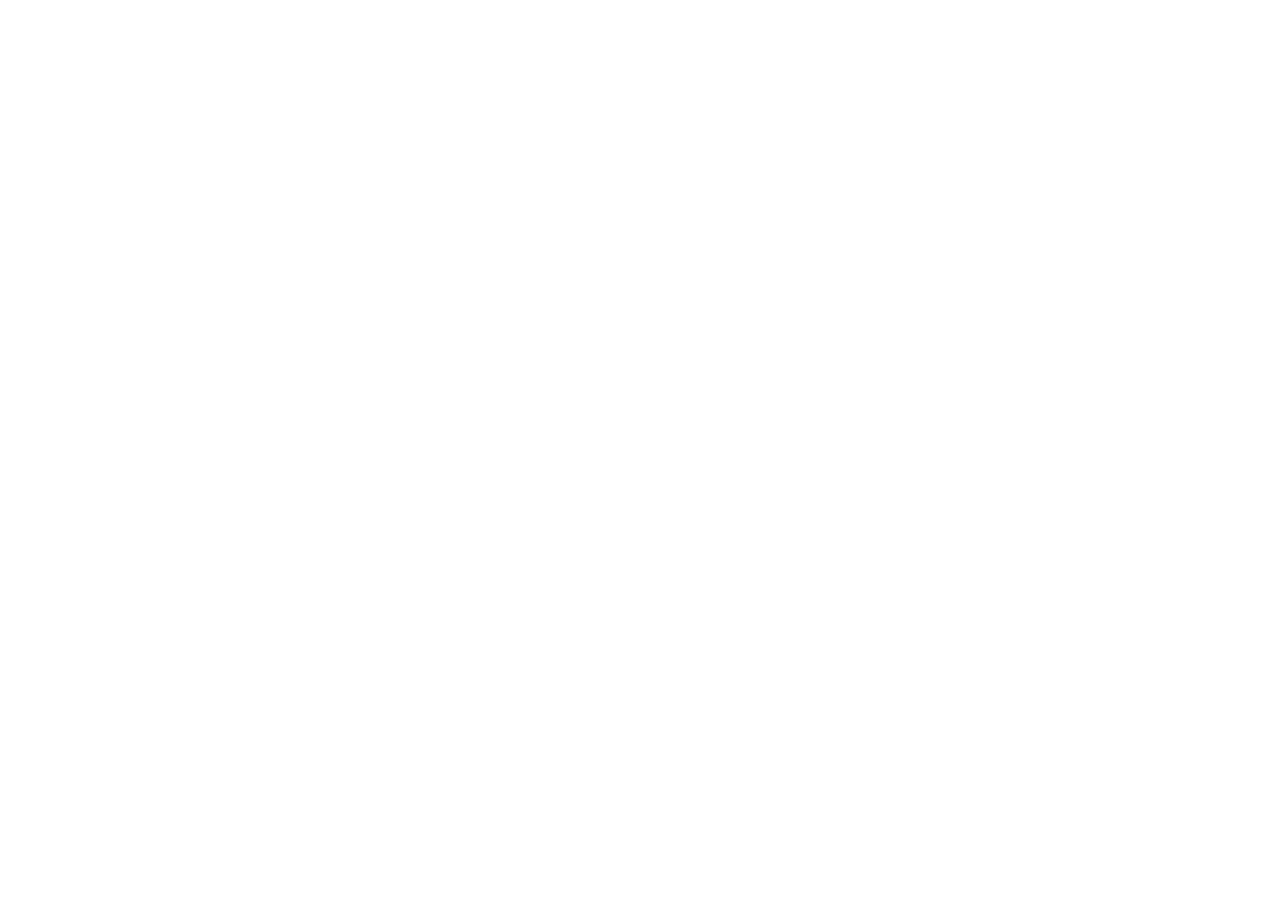
==== index.html @ 2e186549 "create github pages" ====
<!DOCTYPE html>
<html >
<head>
  <!-- Site made with Mobirise Website Builder v4.8.4, https://mobirise.com -->
  <meta charset="UTF-8">
  <meta http-equiv="X-UA-Compatible" content="IE=edge">
  <meta name="generator" content="Mobirise v4.8.4, mobirise.com">
  <meta name="viewport" content="width=device-width, initial-scale=1, minimum-scale=1">
  <link rel="shortcut icon" href="assets/images/logo4.png" type="image/x-icon">
  <meta name="description" content="">
  <title>Home</title>
  <link rel="stylesheet" href="assets/tether/tether.min.css">
  <link rel="stylesheet" href="assets/bootstrap/css/bootstrap.min.css">
  <link rel="stylesheet" href="assets/bootstrap/css/bootstrap-grid.min.css">
  <link rel="stylesheet" href="assets/bootstrap/css/bootstrap-reboot.min.css">
  <link rel="stylesheet" href="assets/theme/css/style.css">
  <link rel="stylesheet" href="assets/mobirise/css/mbr-additional.css" type="text/css">
  
  
  
</head>
<body>
  
  <script src="assets/web/assets/jquery/jquery.min.js"></script>
  <script src="assets/popper/popper.min.js"></script>
  <script src="assets/tether/tether.min.js"></script>
  <script src="assets/bootstrap/js/bootstrap.min.js"></script>
  <script src="assets/smoothscroll/smooth-scroll.js"></script>
  <script src="assets/theme/js/script.js"></script>
  
  
</body>
</html>
---- assets/theme/css/style.css ----
/*!
 * Mobirise v4 theme (https://mobirise.com/)
 * Copyright 2017 Mobirise
 */section{background-color:#eeeeee}section,.container,.container-fluid{position:relative;word-wrap:break-word}a.mbr-iconfont:hover{text-decoration:none}.article .lead p,.article .lead ul,.article .lead ol,.article .lead pre,.article .lead blockquote{margin-bottom:0}a{font-style:normal;font-weight:400;cursor:pointer}a,a:hover{text-decoration:none}figure{margin-bottom:0}body{color:#232323}h1,h2,h3,h4,h5,h6,.h1,.h2,.h3,.h4,.h5,.h6,.display-1,.display-2,.display-3,.display-4{line-height:1;word-break:break-word;word-wrap:break-word}b,strong{font-weight:bold}blockquote{padding:10px 0 10px 20px;position:relative;border-left:2px solid;border-color:#ff3366}input:-webkit-autofill,input:-webkit-autofill:hover,input:-webkit-autofill:focus,input:-webkit-autofill:active{transition-delay:9999s;transition-property:background-color, color}textarea[type="hidden"]{display:none}body{position:relative}section{background-position:50% 50%;background-repeat:no-repeat;background-size:cover}section .mbr-background-video,section .mbr-background-video-preview{position:absolute;bottom:0;left:0;right:0;top:0}.hidden{visibility:hidden}.mbr-z-index20{z-index:20}/*! Base colors */.mbr-white{color:#ffffff}.mbr-black{color:#000000}.mbr-bg-white{background-color:#ffffff}.mbr-bg-black{background-color:#000000}/*! Text-aligns */.align-left{text-align:left}.align-center{text-align:center}.align-right{text-align:right}@media (max-width: 767px){.align-left,.align-center,.align-right,.mbr-section-btn,.mbr-section-title{text-align:center}}/*! Font-weight  */.mbr-light{font-weight:300}.mbr-regular{font-weight:400}.mbr-semibold{font-weight:500}.mbr-bold{font-weight:700}/*! Media  */.media-size-item{-webkit-flex:1 1 auto;-moz-flex:1 1 auto;-ms-flex:1 1 auto;-o-flex:1 1 auto;flex:1 1 auto}.media-content{-webkit-flex-basis:100%;flex-basis:100%}.media-container-row{display:-ms-flexbox;display:-webkit-flex;display:flex;-webkit-flex-direction:row;-ms-flex-direction:row;flex-direction:row;-webkit-flex-wrap:wrap;-ms-flex-wrap:wrap;flex-wrap:wrap;-webkit-justify-content:center;-ms-flex-pack:center;justify-content:center;-webkit-align-content:center;-ms-flex-line-pack:center;align-content:center;-webkit-align-items:start;-ms-flex-align:start;align-items:start}.media-container-row .media-size-item{width:400px}.media-container-column{display:-ms-flexbox;display:-webkit-flex;display:flex;-webkit-flex-direction:column;-ms-flex-direction:column;flex-direction:column;-webkit-flex-wrap:wrap;-ms-flex-wrap:wrap;flex-wrap:wrap;-webkit-justify-content:center;-ms-flex-pack:center;justify-content:center;-webkit-align-content:center;-ms-flex-line-pack:center;align-content:center;-webkit-align-items:stretch;-ms-flex-align:stretch;align-items:stretch}.media-container-column>*{width:100%}@media (min-width: 992px){.media-container-row{-webkit-flex-wrap:nowrap;-ms-flex-wrap:nowrap;flex-wrap:nowrap}}figure{overflow:hidden}figure[mbr-media-size]{transition:width 0.1s}.mbr-figure img,.mbr-figure iframe{display:block;width:100%}.card{background-color:transparent;border:none}.card-img{text-align:center;flex-shrink:0;-webkit-flex-shrink:0}.media{max-width:100%;margin:0 auto}.mbr-figure{-ms-flex-item-align:center;-ms-grid-row-align:center;-webkit-align-self:center;align-self:center}.media-container>div{max-width:100%}.mbr-figure img,.card-img img{width:100%}@media (max-width: 991px){.media-size-item{width:auto !important}.media{width:auto}.mbr-figure{width:100% !important}}/*! Buttons */.mbr-section-btn{margin-left:-.25rem;margin-right:-.25rem;font-size:0}nav .mbr-section-btn{margin-left:0rem;margin-right:0rem}/*! Btn icon margin */.btn .mbr-iconfont,.btn.btn-sm .mbr-iconfont{cursor:pointer;margin-right:0.5rem}.btn.btn-md .mbr-iconfont,.btn.btn-md .mbr-iconfont{margin-right:0.8rem}.mbr-regular{font-weight:400}.mbr-semibold{font-weight:500}.mbr-bold{font-weight:700}[type="submit"]{-webkit-appearance:none}/*! Full-screen */.mbr-fullscreen .mbr-overlay{min-height:100vh}.mbr-fullscreen{display:flex;display:-webkit-flex;display:-moz-flex;display:-ms-flex;display:-o-flex;align-items:center;-webkit-align-items:center;min-height:100vh;padding-top:3rem;padding-bottom:3rem}/*! Map */.map{height:25rem;position:relative}.map iframe{width:100%;height:100%}.form-asterisk{font-family:initial;position:absolute;top:-2px;font-weight:normal}/*! Scroll to top arrow */.mbr-arrow-up{bottom:25px;right:90px;position:fixed;text-align:right;z-index:5000;color:#ffffff;font-size:32px;transform:rotate(180deg);-webkit-transform:rotate(180deg)}.mbr-arrow-up a{background:rgba(0,0,0,0.2);border-radius:3px;color:#fff;display:inline-block;height:60px;width:60px;outline-style:none !important;position:relative;text-decoration:none;transition:all .3s ease-in-out;cursor:pointer;text-align:center}.mbr-arrow-up a:hover{background-color:rgba(0,0,0,0.4)}.mbr-arrow-up a i{line-height:60px}.mbr-arrow-up-icon{display:block;color:#fff}.mbr-arrow-up-icon::before{content:"\203a";display:inline-block;font-family:serif;font-size:32px;line-height:1;font-style:normal;position:relative;top:6px;left:-4px;-webkit-transform:rotate(-90deg);transform:rotate(-90deg)}/*! Arrow Down */.mbr-arrow{position:absolute;bottom:45px;left:50%;width:60px;height:60px;cursor:pointer;background-color:rgba(80,80,80,0.5);border-radius:50%;-webkit-transform:translateX(-50%);transform:translateX(-50%)}.mbr-arrow>a{display:inline-block;text-decoration:none;outline-style:none;-webkit-animation:arrowdown 1.7s ease-in-out infinite;animation:arrowdown 1.7s ease-in-out infinite}.mbr-arrow>a>i{position:absolute;top:-2px;left:15px;font-size:2rem}@keyframes arrowdown{0%{transform:translateY(0px);-webkit-transform:translateY(0px)}50%{transform:translateY(-5px);-webkit-transform:translateY(-5px)}100%{transform:translateY(0px);-webkit-transform:translateY(0px)}}@-webkit-keyframes arrowdown{0%{transform:translateY(0px);-webkit-transform:translateY(0px)}50%{transform:translateY(-5px);-webkit-transform:translateY(-5px)}100%{transform:translateY(0px);-webkit-transform:translateY(0px)}}@media (max-width: 500px){.mbr-arrow-up{left:50%;right:auto;transform:translateX(-50%) rotate(180deg);-webkit-transform:translateX(-50%) rotate(180deg)}}@keyframes gradient-animation{from{background-position:0% 100%;animation-timing-function:ease-in-out}to{background-position:100% 0%;animation-timing-function:ease-in-out}}@-webkit-keyframes gradient-animation{from{background-position:0% 100%;animation-timing-function:ease-in-out}to{background-position:100% 0%;animation-timing-function:ease-in-out}}.bg-gradient{background-size:200% 200%;animation:gradient-animation 5s infinite alternate;-webkit-animation:gradient-animation 5s infinite alternate}.menu .navbar-brand{display:-webkit-flex}.menu .navbar-brand span{display:flex;display:-webkit-flex}.menu .navbar-brand .navbar-caption-wrap{display:-webkit-flex}.menu .navbar-brand .navbar-logo img{display:-webkit-flex}@media (min-width: 768px) and (max-width: 991px){.menu .navbar-toggleable-sm .navbar-nav{display:-webkit-box;display:-webkit-flex;display:-ms-flexbox}}@media (min-width: 992px){.menu .navbar-nav.nav-dropdown{display:-webkit-flex}.menu .navbar-toggleable-sm .navbar-collapse{display:-webkit-flex !important}}.navbar{display:-webkit-flex;-webkit-flex-wrap:wrap;-webkit-align-items:center;-webkit-justify-content:space-between}.navbar-collapse{-webkit-flex-basis:100%;-webkit-flex-grow:1;-webkit-align-items:center}.nav-dropdown .link{padding:.667em 1.667em !important;margin:0 !important}.nav{display:-webkit-flex;-webkit-flex-wrap:wrap}.row{display:-webkit-flex;-webkit-flex-wrap:wrap}.justify-content-center{-webkit-justify-content:center}.form-inline{display:-webkit-flex;-webkit-flex-flow:row wrap;-webkit-align-items:center}.card-wrapper{flex:1;-webkit-flex:1}.carousel-control{display:-webkit-flex;-webkit-align-items:center;-webkit-justify-content:center}.carousel-controls{display:-webkit-flex}.media{display:-webkit-flex}
/*# sourceMappingURL=style.css.map */
.engine {
	position: absolute;
	text-indent: -2400px;
	text-align: center;
	padding: 0;
	top: 0;
	left: -2400px;
}
---- assets/mobirise/css/mbr-additional.css ----
@import url(https://fonts.googleapis.com/css?family=Rubik:300,300i,400,400i,500,500i,700,700i,900,900i);





body {
  font-style: normal;
  line-height: 1.5;
}
.mbr-section-title {
  font-style: normal;
  line-height: 1.2;
}
.mbr-section-subtitle {
  line-height: 1.3;
}
.mbr-text {
  font-style: normal;
  line-height: 1.6;
}
.display-1 {
  font-family: 'Rubik', sans-serif;
  font-size: 4.25rem;
}
.display-1 > .mbr-iconfont {
  font-size: 6.8rem;
}
.display-2 {
  font-family: 'Rubik', sans-serif;
  font-size: 3rem;
}
.display-2 > .mbr-iconfont {
  font-size: 4.8rem;
}
.display-4 {
  font-family: 'Rubik', sans-serif;
  font-size: 1rem;
}
.display-4 > .mbr-iconfont {
  font-size: 1.6rem;
}
.display-5 {
  font-family: 'Rubik', sans-serif;
  font-size: 1.5rem;
}
.display-5 > .mbr-iconfont {
  font-size: 2.4rem;
}
.display-7 {
  font-family: 'Rubik', sans-serif;
  font-size: 1rem;
}
.display-7 > .mbr-iconfont {
  font-size: 1.6rem;
}
/* ---- Fluid typography for mobile devices ---- */
/* 1.4 - font scale ratio ( bootstrap == 1.42857 ) */
/* 100vw - current viewport width */
/* (48 - 20)  48 == 48rem == 768px, 20 == 20rem == 320px(minimal supported viewport) */
/* 0.65 - min scale variable, may vary */
@media (max-width: 768px) {
  .display-1 {
    font-size: 3.4rem;
    font-size: calc( 2.1374999999999997rem + (4.25 - 2.1374999999999997) * ((100vw - 20rem) / (48 - 20)));
    line-height: calc( 1.4 * (2.1374999999999997rem + (4.25 - 2.1374999999999997) * ((100vw - 20rem) / (48 - 20))));
  }
  .display-2 {
    font-size: 2.4rem;
    font-size: calc( 1.7rem + (3 - 1.7) * ((100vw - 20rem) / (48 - 20)));
    line-height: calc( 1.4 * (1.7rem + (3 - 1.7) * ((100vw - 20rem) / (48 - 20))));
  }
  .display-4 {
    font-size: 0.8rem;
    font-size: calc( 1rem + (1 - 1) * ((100vw - 20rem) / (48 - 20)));
    line-height: calc( 1.4 * (1rem + (1 - 1) * ((100vw - 20rem) / (48 - 20))));
  }
  .display-5 {
    font-size: 1.2rem;
    font-size: calc( 1.175rem + (1.5 - 1.175) * ((100vw - 20rem) / (48 - 20)));
    line-height: calc( 1.4 * (1.175rem + (1.5 - 1.175) * ((100vw - 20rem) / (48 - 20))));
  }
}
/* Buttons */
.btn {
  font-weight: 500;
  border-width: 2px;
  font-style: normal;
  letter-spacing: 1px;
  margin: .4rem .8rem;
  white-space: normal;
  -webkit-transition: all 0.3s ease-in-out;
  -moz-transition: all 0.3s ease-in-out;
  transition: all 0.3s ease-in-out;
  display: inline-flex;
  align-items: center;
  justify-content: center;
  word-break: break-word;
  -webkit-align-items: center;
  -webkit-justify-content: center;
  display: -webkit-inline-flex;
  padding: 1rem 3rem;
  border-radius: 3px;
}
.btn-sm {
  font-weight: 500;
  letter-spacing: 1px;
  -webkit-transition: all 0.3s ease-in-out;
  -moz-transition: all 0.3s ease-in-out;
  transition: all 0.3s ease-in-out;
  padding: 0.6rem 1.5rem;
  border-radius: 3px;
}
.btn-md {
  font-weight: 500;
  letter-spacing: 1px;
  margin: .4rem .8rem !important;
  -webkit-transition: all 0.3s ease-in-out;
  -moz-transition: all 0.3s ease-in-out;
  transition: all 0.3s ease-in-out;
  padding: 1rem 3rem;
  border-radius: 3px;
}
.btn-lg {
  font-weight: 500;
  letter-spacing: 1px;
  margin: .4rem .8rem !important;
  -webkit-transition: all 0.3s ease-in-out;
  -moz-transition: all 0.3s ease-in-out;
  transition: all 0.3s ease-in-out;
  padding: 1.2rem 3.2rem;
  border-radius: 3px;
}
.bg-primary {
  background-color: #149dcc !important;
}
.bg-success {
  background-color: #f7ed4a !important;
}
.bg-info {
  background-color: #82786e !important;
}
.bg-warning {
  background-color: #879a9f !important;
}
.bg-danger {
  background-color: #b1a374 !important;
}
.btn-primary,
.btn-primary:active {
  background-color: #149dcc !important;
  border-color: #149dcc !important;
  color: #ffffff !important;
}
.btn-primary:hover,
.btn-primary:focus,
.btn-primary.focus,
.btn-primary.active {
  color: #ffffff !important;
  background-color: #0d6786 !important;
  border-color: #0d6786 !important;
}
.btn-primary.disabled,
.btn-primary:disabled {
  color: #ffffff !important;
  background-color: #0d6786 !important;
  border-color: #0d6786 !important;
}
.btn-secondary,
.btn-secondary:active {
  background-color: #ff3366 !important;
  border-color: #ff3366 !important;
  color: #ffffff !important;
}
.btn-secondary:hover,
.btn-secondary:focus,
.btn-secondary.focus,
.btn-secondary.active {
  color: #ffffff !important;
  background-color: #e50039 !important;
  border-color: #e50039 !important;
}
.btn-secondary.disabled,
.btn-secondary:disabled {
  color: #ffffff !important;
  background-color: #e50039 !important;
  border-color: #e50039 !important;
}
.btn-info,
.btn-info:active {
  background-color: #82786e !important;
  border-color: #82786e !important;
  color: #ffffff !important;
}
.btn-info:hover,
.btn-info:focus,
.btn-info.focus,
.btn-info.active {
  color: #ffffff !important;
  background-color: #59524b !important;
  border-color: #59524b !important;
}
.btn-info.disabled,
.btn-info:disabled {
  color: #ffffff !important;
  background-color: #59524b !important;
  border-color: #59524b !important;
}
.btn-success,
.btn-success:active {
  background-color: #f7ed4a !important;
  border-color: #f7ed4a !important;
  color: #3f3c03 !important;
}
.btn-success:hover,
.btn-success:focus,
.btn-success.focus,
.btn-success.active {
  color: #3f3c03 !important;
  background-color: #eadd0a !important;
  border-color: #eadd0a !important;
}
.btn-success.disabled,
.btn-success:disabled {
  color: #3f3c03 !important;
  background-color: #eadd0a !important;
  border-color: #eadd0a !important;
}
.btn-warning,
.btn-warning:active {
  background-color: #879a9f !important;
  border-color: #879a9f !important;
  color: #ffffff !important;
}
.btn-warning:hover,
.btn-warning:focus,
.btn-warning.focus,
.btn-warning.active {
  color: #ffffff !important;
  background-color: #617479 !important;
  border-color: #617479 !important;
}
.btn-warning.disabled,
.btn-warning:disabled {
  color: #ffffff !important;
  background-color: #617479 !important;
  border-color: #617479 !important;
}
.btn-danger,
.btn-danger:active {
  background-color: #b1a374 !important;
  border-color: #b1a374 !important;
  color: #ffffff !important;
}
.btn-danger:hover,
.btn-danger:focus,
.btn-danger.focus,
.btn-danger.active {
  color: #ffffff !important;
  background-color: #8b7d4e !important;
  border-color: #8b7d4e !important;
}
.btn-danger.disabled,
.btn-danger:disabled {
  color: #ffffff !important;
  background-color: #8b7d4e !important;
  border-color: #8b7d4e !important;
}
.btn-white {
  color: #333333 !important;
}
.btn-white,
.btn-white:active {
  background-color: #ffffff !important;
  border-color: #ffffff !important;
  color: #808080 !important;
}
.btn-white:hover,
.btn-white:focus,
.btn-white.focus,
.btn-white.active {
  color: #808080 !important;
  background-color: #d9d9d9 !important;
  border-color: #d9d9d9 !important;
}
.btn-white.disabled,
.btn-white:disabled {
  color: #808080 !important;
  background-color: #d9d9d9 !important;
  border-color: #d9d9d9 !important;
}
.btn-black,
.btn-black:active {
  background-color: #333333 !important;
  border-color: #333333 !important;
  color: #ffffff !important;
}
.btn-black:hover,
.btn-black:focus,
.btn-black.focus,
.btn-black.active {
  color: #ffffff !important;
  background-color: #0d0d0d !important;
  border-color: #0d0d0d !important;
}
.btn-black.disabled,
.btn-black:disabled {
  color: #ffffff !important;
  background-color: #0d0d0d !important;
  border-color: #0d0d0d !important;
}
.btn-primary-outline,
.btn-primary-outline:active {
  background: none;
  border-color: #0b566f;
  color: #0b566f;
}
.btn-primary-outline:hover,
.btn-primary-outline:focus,
.btn-primary-outline.focus,
.btn-primary-outline.active {
  color: #ffffff;
  background-color: #149dcc;
  border-color: #149dcc;
}
.btn-primary-outline.disabled,
.btn-primary-outline:disabled {
  color: #ffffff !important;
  background-color: #149dcc !important;
  border-color: #149dcc !important;
}
.btn-secondary-outline,
.btn-secondary-outline:active {
  background: none;
  border-color: #cc0033;
  color: #cc0033;
}
.btn-secondary-outline:hover,
.btn-secondary-outline:focus,
.btn-secondary-outline.focus,
.btn-secondary-outline.active {
  color: #ffffff;
  background-color: #ff3366;
  border-color: #ff3366;
}
.btn-secondary-outline.disabled,
.btn-secondary-outline:disabled {
  color: #ffffff !important;
  background-color: #ff3366 !important;
  border-color: #ff3366 !important;
}
.btn-info-outline,
.btn-info-outline:active {
  background: none;
  border-color: #4b453f;
  color: #4b453f;
}
.btn-info-outline:hover,
.btn-info-outline:focus,
.btn-info-outline.focus,
.btn-info-outline.active {
  color: #ffffff;
  background-color: #82786e;
  border-color: #82786e;
}
.btn-info-outline.disabled,
.btn-info-outline:disabled {
  color: #ffffff !important;
  background-color: #82786e !important;
  border-color: #82786e !important;
}
.btn-success-outline,
.btn-success-outline:active {
  background: none;
  border-color: #d2c609;
  color: #d2c609;
}
.btn-success-outline:hover,
.btn-success-outline:focus,
.btn-success-outline.focus,
.btn-success-outline.active {
  color: #3f3c03;
  background-color: #f7ed4a;
  border-color: #f7ed4a;
}
.btn-success-outline.disabled,
.btn-success-outline:disabled {
  color: #3f3c03 !important;
  background-color: #f7ed4a !important;
  border-color: #f7ed4a !important;
}
.btn-warning-outline,
.btn-warning-outline:active {
  background: none;
  border-color: #55666b;
  color: #55666b;
}
.btn-warning-outline:hover,
.btn-warning-outline:focus,
.btn-warning-outline.focus,
.btn-warning-outline.active {
  color: #ffffff;
  background-color: #879a9f;
  border-color: #879a9f;
}
.btn-warning-outline.disabled,
.btn-warning-outline:disabled {
  color: #ffffff !important;
  background-color: #879a9f !important;
  border-color: #879a9f !important;
}
.btn-danger-outline,
.btn-danger-outline:active {
  background: none;
  border-color: #7a6e45;
  color: #7a6e45;
}
.btn-danger-outline:hover,
.btn-danger-outline:focus,
.btn-danger-outline.focus,
.btn-danger-outline.active {
  color: #ffffff;
  background-color: #b1a374;
  border-color: #b1a374;
}
.btn-danger-outline.disabled,
.btn-danger-outline:disabled {
  color: #ffffff !important;
  background-color: #b1a374 !important;
  border-color: #b1a374 !important;
}
.btn-black-outline,
.btn-black-outline:active {
  background: none;
  border-color: #000000;
  color: #000000;
}
.btn-black-outline:hover,
.btn-black-outline:focus,
.btn-black-outline.focus,
.btn-black-outline.active {
  color: #ffffff;
  background-color: #333333;
  border-color: #333333;
}
.btn-black-outline.disabled,
.btn-black-outline:disabled {
  color: #ffffff !important;
  background-color: #333333 !important;
  border-color: #333333 !important;
}
.btn-white-outline,
.btn-white-outline:active,
.btn-white-outline.active {
  background: none;
  border-color: #ffffff;
  color: #ffffff;
}
.btn-white-outline:hover,
.btn-white-outline:focus,
.btn-white-outline.focus {
  color: #333333;
  background-color: #ffffff;
  border-color: #ffffff;
}
.text-primary {
  color: #149dcc !important;
}
.text-secondary {
  color: #ff3366 !important;
}
.text-success {
  color: #f7ed4a !important;
}
.text-info {
  color: #82786e !important;
}
.text-warning {
  color: #879a9f !important;
}
.text-danger {
  color: #b1a374 !important;
}
.text-white {
  color: #ffffff !important;
}
.text-black {
  color: #000000 !important;
}
a.text-primary:hover,
a.text-primary:focus {
  color: #0b566f !important;
}
a.text-secondary:hover,
a.text-secondary:focus {
  color: #cc0033 !important;
}
a.text-success:hover,
a.text-success:focus {
  color: #d2c609 !important;
}
a.text-info:hover,
a.text-info:focus {
  color: #4b453f !important;
}
a.text-warning:hover,
a.text-warning:focus {
  color: #55666b !important;
}
a.text-danger:hover,
a.text-danger:focus {
  color: #7a6e45 !important;
}
a.text-white:hover,
a.text-white:focus {
  color: #b3b3b3 !important;
}
a.text-black:hover,
a.text-black:focus {
  color: #4d4d4d !important;
}
.alert-success {
  background-color: #70c770;
}
.alert-info {
  background-color: #82786e;
}
.alert-warning {
  background-color: #879a9f;
}
.alert-danger {
  background-color: #b1a374;
}
.mbr-section-btn a.btn:not(.btn-form) {
  border-radius: 100px;
}
.mbr-section-btn a.btn:not(.btn-form):hover,
.mbr-section-btn a.btn:not(.btn-form):focus {
  box-shadow: none !important;
}
.mbr-section-btn a.btn:not(.btn-form):hover,
.mbr-section-btn a.btn:not(.btn-form):focus {
  box-shadow: 0 10px 40px 0 rgba(0, 0, 0, 0.2) !important;
  -webkit-box-shadow: 0 10px 40px 0 rgba(0, 0, 0, 0.2) !important;
}
.mbr-gallery-filter li a {
  border-radius: 100px !important;
}
.mbr-gallery-filter li.active .btn {
  background-color: #149dcc;
  border-color: #149dcc;
  color: #ffffff;
}
.mbr-gallery-filter li.active .btn:focus {
  box-shadow: none;
}
.nav-tabs .nav-link {
  border-radius: 100px !important;
}
.btn-form {
  border-radius: 0;
}
.btn-form:hover {
  cursor: pointer;
}
a,
a:hover {
  color: #149dcc;
}
.mbr-plan-header.bg-primary .mbr-plan-subtitle,
.mbr-plan-header.bg-primary .mbr-plan-price-desc {
  color: #b4e6f8;
}
.mbr-plan-header.bg-success .mbr-plan-subtitle,
.mbr-plan-header.bg-success .mbr-plan-price-desc {
  color: #ffffff;
}
.mbr-plan-header.bg-info .mbr-plan-subtitle,
.mbr-plan-header.bg-info .mbr-plan-price-desc {
  color: #beb8b2;
}
.mbr-plan-header.bg-warning .mbr-plan-subtitle,
.mbr-plan-header.bg-warning .mbr-plan-price-desc {
  color: #ced6d8;
}
.mbr-plan-header.bg-danger .mbr-plan-subtitle,
.mbr-plan-header.bg-danger .mbr-plan-price-desc {
  color: #dfd9c6;
}
/* Scroll to top button*/
.scrollToTop_wraper {
  display: none;
}
#scrollToTop a i:before {
  content: '';
  position: absolute;
  height: 40%;
  top: 25%;
  background: #fff;
  width: 2px;
  left: calc(50% - 1px);
}
#scrollToTop a i:after {
  content: '';
  position: absolute;
  display: block;
  border-top: 2px solid #fff;
  border-right: 2px solid #fff;
  width: 40%;
  height: 40%;
  left: 30%;
  bottom: 30%;
  transform: rotate(135deg);
  -webkit-transform: rotate(135deg);
}
/* Others*/
.note-check a[data-value=Rubik] {
  font-style: normal;
}
.mbr-arrow a {
  color: #ffffff;
}
@media (max-width: 767px) {
  .mbr-arrow {
    display: none;
  }
}
.form-control-label {
  position: relative;
  cursor: pointer;
  margin-bottom: .357em;
  padding: 0;
}
.alert {
  color: #ffffff;
  border-radius: 0;
  border: 0;
  font-size: .875rem;
  line-height: 1.5;
  margin-bottom: 1.875rem;
  padding: 1.25rem;
  position: relative;
}
.alert.alert-form::after {
  background-color: inherit;
  bottom: -7px;
  content: "";
  display: block;
  height: 14px;
  left: 50%;
  margin-left: -7px;
  position: absolute;
  transform: rotate(45deg);
  width: 14px;
  -webkit-transform: rotate(45deg);
}
.form-control {
  background-color: #f5f5f5;
  box-shadow: none;
  color: #565656;
  font-family: 'Rubik', sans-serif;
  font-size: 1rem;
  line-height: 1.43;
  min-height: 3.5em;
  padding: 1.07em .5em;
}
.form-control > .mbr-iconfont {
  font-size: 1.6rem;
}
.form-control,
.form-control:focus {
  border: 1px solid #e8e8e8;
}
.form-active .form-control:invalid {
  border-color: red;
}
.mbr-overlay {
  background-color: #000;
  bottom: 0;
  left: 0;
  opacity: .5;
  position: absolute;
  right: 0;
  top: 0;
  z-index: 0;
}
blockquote {
  font-style: italic;
  padding: 10px 0 10px 20px;
  font-size: 1.09rem;
  position: relative;
  border-color: #149dcc;
  border-width: 3px;
}
ul,
ol,
pre,
blockquote {
  margin-bottom: 2.3125rem;
}
pre {
  background: #f4f4f4;
  padding: 10px 24px;
  white-space: pre-wrap;
}
.inactive {
  -webkit-user-select: none;
  -moz-user-select: none;
  -ms-user-select: none;
  user-select: none;
  pointer-events: none;
  -webkit-user-drag: none;
  user-drag: none;
}
.mbr-section__comments .row {
  justify-content: center;
  -webkit-justify-content: center;
}
/* Forms */
.mbr-form .btn {
  margin: .4rem 0;
}
.mbr-form .input-group-btn a.btn {
  border-radius: 100px !important;
}
.mbr-form .input-group-btn a.btn:hover {
  box-shadow: 0 10px 40px 0 rgba(0, 0, 0, 0.2);
}
.mbr-form .input-group-btn button[type="submit"] {
  border-radius: 100px !important;
  padding: 1rem 3rem;
}
.mbr-form .input-group-btn button[type="submit"]:hover {
  box-shadow: 0 10px 40px 0 rgba(0, 0, 0, 0.2);
}
.form2 .form-control {
  border-top-left-radius: 100px;
  border-bottom-left-radius: 100px;
}
.form2 .input-group-btn a.btn {
  border-top-left-radius: 0 !important;
  border-bottom-left-radius: 0 !important;
}
.form2 .input-group-btn button[type="submit"] {
  border-top-left-radius: 0 !important;
  border-bottom-left-radius: 0 !important;
}
.form3 input[type="email"] {
  border-radius: 100px !important;
}
@media (max-width: 349px) {
  .form2 input[type="email"] {
    border-radius: 100px !important;
  }
  .form2 .input-group-btn a.btn {
    border-radius: 100px !important;
  }
  .form2 .input-group-btn button[type="submit"] {
    border-radius: 100px !important;
  }
}
@media (max-width: 767px) {
  .btn {
    font-size: .75rem !important;
  }
  .btn .mbr-iconfont {
    font-size: 1rem !important;
  }
}
/* Social block */
.btn-social {
  font-size: 20px;
  border-radius: 50%;
  padding: 0;
  width: 44px;
  height: 44px;
  line-height: 44px;
  text-align: center;
  position: relative;
  border: 2px solid #c0a375;
  border-color: #149dcc;
  color: #232323;
  cursor: pointer;
}
.btn-social i {
  top: 0;
  line-height: 44px;
  width: 44px;
}
.btn-social:hover {
  color: #fff;
  background: #149dcc;
}
.btn-social + .btn {
  margin-left: .1rem;
}
/* Footer */
.mbr-footer-content li::before,
.mbr-footer .mbr-contacts li::before {
  background: #149dcc;
}
.mbr-footer-content li a:hover,
.mbr-footer .mbr-contacts li a:hover {
  color: #149dcc;
}
.footer3 input[type="email"],
.footer4 input[type="email"] {
  border-radius: 100px !important;
}
.footer3 .input-group-btn a.btn,
.footer4 .input-group-btn a.btn {
  border-radius: 100px !important;
}
.footer3 .input-group-btn button[type="submit"],
.footer4 .input-group-btn button[type="submit"] {
  border-radius: 100px !important;
}
/* Headers*/
.header13 .form-inline input[type="email"],
.header14 .form-inline input[type="email"] {
  border-radius: 100px;
}
.header13 .form-inline input[type="text"],
.header14 .form-inline input[type="text"] {
  border-radius: 100px;
}
.header13 .form-inline input[type="tel"],
.header14 .form-inline input[type="tel"] {
  border-radius: 100px;
}
.header13 .form-inline a.btn,
.header14 .form-inline a.btn {
  border-radius: 100px;
}
.header13 .form-inline button,
.header14 .form-inline button {
  border-radius: 100px !important;
}
.offset-1 {
  margin-left: 8.33333%;
}
.offset-2 {
  margin-left: 16.66667%;
}
.offset-3 {
  margin-left: 25%;
}
.offset-4 {
  margin-left: 33.33333%;
}
.offset-5 {
  margin-left: 41.66667%;
}
.offset-6 {
  margin-left: 50%;
}
.offset-7 {
  margin-left: 58.33333%;
}
.offset-8 {
  margin-left: 66.66667%;
}
.offset-9 {
  margin-left: 75%;
}
.offset-10 {
  margin-left: 83.33333%;
}
.offset-11 {
  margin-left: 91.66667%;
}
@media (min-width: 576px) {
  .offset-sm-0 {
    margin-left: 0%;
  }
  .offset-sm-1 {
    margin-left: 8.33333%;
  }
  .offset-sm-2 {
    margin-left: 16.66667%;
  }
  .offset-sm-3 {
    margin-left: 25%;
  }
  .offset-sm-4 {
    margin-left: 33.33333%;
  }
  .offset-sm-5 {
    margin-left: 41.66667%;
  }
  .offset-sm-6 {
    margin-left: 50%;
  }
  .offset-sm-7 {
    margin-left: 58.33333%;
  }
  .offset-sm-8 {
    margin-left: 66.66667%;
  }
  .offset-sm-9 {
    margin-left: 75%;
  }
  .offset-sm-10 {
    margin-left: 83.33333%;
  }
  .offset-sm-11 {
    margin-left: 91.66667%;
  }
}
@media (min-width: 768px) {
  .offset-md-0 {
    margin-left: 0%;
  }
  .offset-md-1 {
    margin-left: 8.33333%;
  }
  .offset-md-2 {
    margin-left: 16.66667%;
  }
  .offset-md-3 {
    margin-left: 25%;
  }
  .offset-md-4 {
    margin-left: 33.33333%;
  }
  .offset-md-5 {
    margin-left: 41.66667%;
  }
  .offset-md-6 {
    margin-left: 50%;
  }
  .offset-md-7 {
    margin-left: 58.33333%;
  }
  .offset-md-8 {
    margin-left: 66.66667%;
  }
  .offset-md-9 {
    margin-left: 75%;
  }
  .offset-md-10 {
    margin-left: 83.33333%;
  }
  .offset-md-11 {
    margin-left: 91.66667%;
  }
}
@media (min-width: 992px) {
  .offset-lg-0 {
    margin-left: 0%;
  }
  .offset-lg-1 {
    margin-left: 8.33333%;
  }
  .offset-lg-2 {
    margin-left: 16.66667%;
  }
  .offset-lg-3 {
    margin-left: 25%;
  }
  .offset-lg-4 {
    margin-left: 33.33333%;
  }
  .offset-lg-5 {
    margin-left: 41.66667%;
  }
  .offset-lg-6 {
    margin-left: 50%;
  }
  .offset-lg-7 {
    margin-left: 58.33333%;
  }
  .offset-lg-8 {
    margin-left: 66.66667%;
  }
  .offset-lg-9 {
    margin-left: 75%;
  }
  .offset-lg-10 {
    margin-left: 83.33333%;
  }
  .offset-lg-11 {
    margin-left: 91.66667%;
  }
}
@media (min-width: 1200px) {
  .offset-xl-0 {
    margin-left: 0%;
  }
  .offset-xl-1 {
    margin-left: 8.33333%;
  }
  .offset-xl-2 {
    margin-left: 16.66667%;
  }
  .offset-xl-3 {
    margin-left: 25%;
  }
  .offset-xl-4 {
    margin-left: 33.33333%;
  }
  .offset-xl-5 {
    margin-left: 41.66667%;
  }
  .offset-xl-6 {
    margin-left: 50%;
  }
  .offset-xl-7 {
    margin-left: 58.33333%;
  }
  .offset-xl-8 {
    margin-left: 66.66667%;
  }
  .offset-xl-9 {
    margin-left: 75%;
  }
  .offset-xl-10 {
    margin-left: 83.33333%;
  }
  .offset-xl-11 {
    margin-left: 91.66667%;
  }
}
.navbar-toggler {
  -webkit-align-self: flex-start;
  -ms-flex-item-align: start;
  align-self: flex-start;
  padding: 0.25rem 0.75rem;
  font-size: 1.25rem;
  line-height: 1;
  background: transparent;
  border: 1px solid transparent;
  -webkit-border-radius: 0.25rem;
  border-radius: 0.25rem;
}
.navbar-toggler:focus,
.navbar-toggler:hover {
  text-decoration: none;
}
.navbar-toggler-icon {
  display: inline-block;
  width: 1.5em;
  height: 1.5em;
  vertical-align: middle;
  content: "";
  background: no-repeat center center;
  -webkit-background-size: 100% 100%;
  -o-background-size: 100% 100%;
  background-size: 100% 100%;
}
.navbar-toggler-left {
  position: absolute;
  left: 1rem;
}
.navbar-toggler-right {
  position: absolute;
  right: 1rem;
}
@media (max-width: 575px) {
  .navbar-toggleable .navbar-nav .dropdown-menu {
    position: static;
    float: none;
  }
  .navbar-toggleable > .container {
    padding-right: 0;
    padding-left: 0;
  }
}
@media (min-width: 576px) {
  .navbar-toggleable {
    -webkit-box-orient: horizontal;
    -webkit-box-direction: normal;
    -webkit-flex-direction: row;
    -ms-flex-direction: row;
    flex-direction: row;
    -webkit-flex-wrap: nowrap;
    -ms-flex-wrap: nowrap;
    flex-wrap: nowrap;
    -webkit-box-align: center;
    -webkit-align-items: center;
    -ms-flex-align: center;
    align-items: center;
  }
  .navbar-toggleable .navbar-nav {
    -webkit-box-orient: horizontal;
    -webkit-box-direction: normal;
    -webkit-flex-direction: row;
    -ms-flex-direction: row;
    flex-direction: row;
  }
  .navbar-toggleable .navbar-nav .nav-link {
    padding-right: .5rem;
    padding-left: .5rem;
  }
  .navbar-toggleable > .container {
    display: -webkit-box;
    display: -webkit-flex;
    display: -ms-flexbox;
    display: flex;
    -webkit-flex-wrap: nowrap;
    -ms-flex-wrap: nowrap;
    flex-wrap: nowrap;
    -webkit-box-align: center;
    -webkit-align-items: center;
    -ms-flex-align: center;
    align-items: center;
  }
  .navbar-toggleable .navbar-collapse {
    display: -webkit-box !important;
    display: -webkit-flex !important;
    display: -ms-flexbox !important;
    display: flex !important;
    width: 100%;
  }
  .navbar-toggleable .navbar-toggler {
    display: none;
  }
}
@media (max-width: 767px) {
  .navbar-toggleable-sm .navbar-nav .dropdown-menu {
    position: static;
    float: none;
  }
  .navbar-toggleable-sm > .container {
    padding-right: 0;
    padding-left: 0;
  }
}
@media (min-width: 768px) {
  .navbar-toggleable-sm {
    -webkit-box-orient: horizontal;
    -webkit-box-direction: normal;
    -webkit-flex-direction: row;
    -ms-flex-direction: row;
    flex-direction: row;
    -webkit-flex-wrap: nowrap;
    -ms-flex-wrap: nowrap;
    flex-wrap: nowrap;
    -webkit-box-align: center;
    -webkit-align-items: center;
    -ms-flex-align: center;
    align-items: center;
  }
  .navbar-toggleable-sm .navbar-nav {
    -webkit-box-orient: horizontal;
    -webkit-box-direction: normal;
    -webkit-flex-direction: row;
    -ms-flex-direction: row;
    flex-direction: row;
  }
  .navbar-toggleable-sm .navbar-nav .nav-link {
    padding-right: .5rem;
    padding-left: .5rem;
  }
  .navbar-toggleable-sm > .container {
    display: -webkit-box;
    display: -webkit-flex;
    display: -ms-flexbox;
    display: flex;
    -webkit-flex-wrap: nowrap;
    -ms-flex-wrap: nowrap;
    flex-wrap: nowrap;
    -webkit-box-align: center;
    -webkit-align-items: center;
    -ms-flex-align: center;
    align-items: center;
  }
  .navbar-toggleable-sm .navbar-collapse {
    display: none;
    width: 100%;
  }
  .navbar-toggleable-sm .navbar-toggler {
    display: none;
  }
}
@media (max-width: 991px) {
  .navbar-toggleable-md .navbar-nav .dropdown-menu {
    position: static;
    float: none;
  }
  .navbar-toggleable-md > .container {
    padding-right: 0;
    padding-left: 0;
  }
}
@media (min-width: 992px) {
  .navbar-toggleable-md {
    -webkit-box-orient: horizontal;
    -webkit-box-direction: normal;
    -webkit-flex-direction: row;
    -ms-flex-direction: row;
    flex-direction: row;
    -webkit-flex-wrap: nowrap;
    -ms-flex-wrap: nowrap;
    flex-wrap: nowrap;
    -webkit-box-align: center;
    -webkit-align-items: center;
    -ms-flex-align: center;
    align-items: center;
  }
  .navbar-toggleable-md .navbar-nav {
    -webkit-box-orient: horizontal;
    -webkit-box-direction: normal;
    -webkit-flex-direction: row;
    -ms-flex-direction: row;
    flex-direction: row;
  }
  .navbar-toggleable-md .navbar-nav .nav-link {
    padding-right: .5rem;
    padding-left: .5rem;
  }
  .navbar-toggleable-md > .container {
    display: -webkit-box;
    display: -webkit-flex;
    display: -ms-flexbox;
    display: flex;
    -webkit-flex-wrap: nowrap;
    -ms-flex-wrap: nowrap;
    flex-wrap: nowrap;
    -webkit-box-align: center;
    -webkit-align-items: center;
    -ms-flex-align: center;
    align-items: center;
  }
  .navbar-toggleable-md .navbar-collapse {
    display: -webkit-box !important;
    display: -webkit-flex !important;
    display: -ms-flexbox !important;
    display: flex !important;
    width: 100%;
  }
  .navbar-toggleable-md .navbar-toggler {
    display: none;
  }
}
@media (max-width: 1199px) {
  .navbar-toggleable-lg .navbar-nav .dropdown-menu {
    position: static;
    float: none;
  }
  .navbar-toggleable-lg > .container {
    padding-right: 0;
    padding-left: 0;
  }
}
@media (min-width: 1200px) {
  .navbar-toggleable-lg {
    -webkit-box-orient: horizontal;
    -webkit-box-direction: normal;
    -webkit-flex-direction: row;
    -ms-flex-direction: row;
    flex-direction: row;
    -webkit-flex-wrap: nowrap;
    -ms-flex-wrap: nowrap;
    flex-wrap: nowrap;
    -webkit-box-align: center;
    -webkit-align-items: center;
    -ms-flex-align: center;
    align-items: center;
  }
  .navbar-toggleable-lg .navbar-nav {
    -webkit-box-orient: horizontal;
    -webkit-box-direction: normal;
    -webkit-flex-direction: row;
    -ms-flex-direction: row;
    flex-direction: row;
  }
  .navbar-toggleable-lg .navbar-nav .nav-link {
    padding-right: .5rem;
    padding-left: .5rem;
  }
  .navbar-toggleable-lg > .container {
    display: -webkit-box;
    display: -webkit-flex;
    display: -ms-flexbox;
    display: flex;
    -webkit-flex-wrap: nowrap;
    -ms-flex-wrap: nowrap;
    flex-wrap: nowrap;
    -webkit-box-align: center;
    -webkit-align-items: center;
    -ms-flex-align: center;
    align-items: center;
  }
  .navbar-toggleable-lg .navbar-collapse {
    display: -webkit-box !important;
    display: -webkit-flex !important;
    display: -ms-flexbox !important;
    display: flex !important;
    width: 100%;
  }
  .navbar-toggleable-lg .navbar-toggler {
    display: none;
  }
}
.navbar-toggleable-xl {
  -webkit-box-orient: horizontal;
  -webkit-box-direction: normal;
  -webkit-flex-direction: row;
  -ms-flex-direction: row;
  flex-direction: row;
  -webkit-flex-wrap: nowrap;
  -ms-flex-wrap: nowrap;
  flex-wrap: nowrap;
  -webkit-box-align: center;
  -webkit-align-items: center;
  -ms-flex-align: center;
  align-items: center;
}
.navbar-toggleable-xl .navbar-nav .dropdown-menu {
  position: static;
  float: none;
}
.navbar-toggleable-xl > .container {
  padding-right: 0;
  padding-left: 0;
}
.navbar-toggleable-xl .navbar-nav {
  -webkit-box-orient: horizontal;
  -webkit-box-direction: normal;
  -webkit-flex-direction: row;
  -ms-flex-direction: row;
  flex-direction: row;
}
.navbar-toggleable-xl .navbar-nav .nav-link {
  padding-right: .5rem;
  padding-left: .5rem;
}
.navbar-toggleable-xl > .container {
  display: -webkit-box;
  display: -webkit-flex;
  display: -ms-flexbox;
  display: flex;
  -webkit-flex-wrap: nowrap;
  -ms-flex-wrap: nowrap;
  flex-wrap: nowrap;
  -webkit-box-align: center;
  -webkit-align-items: center;
  -ms-flex-align: center;
  align-items: center;
}
.navbar-toggleable-xl .navbar-collapse {
  display: -webkit-box !important;
  display: -webkit-flex !important;
  display: -ms-flexbox !important;
  display: flex !important;
  width: 100%;
}
.navbar-toggleable-xl .navbar-toggler {
  display: none;
}
.card-img {
  width: auto;
}
.menu .navbar.collapsed:not(.beta-menu) {
  flex-direction: column;
  -webkit-flex-direction: column;
}
.carousel-item.active,
.carousel-item-next,
.carousel-item-prev {
  display: -webkit-box;
  display: -webkit-flex;
  display: -ms-flexbox;
  display: flex;
}
.note-air-layout .dropup .dropdown-menu,
.note-air-layout .navbar-fixed-bottom .dropdown .dropdown-menu {
  bottom: initial !important;
}
html,
body {
  height: auto;
  min-height: 100vh;
}
.dropup .dropdown-toggle::after {
  display: none;
}
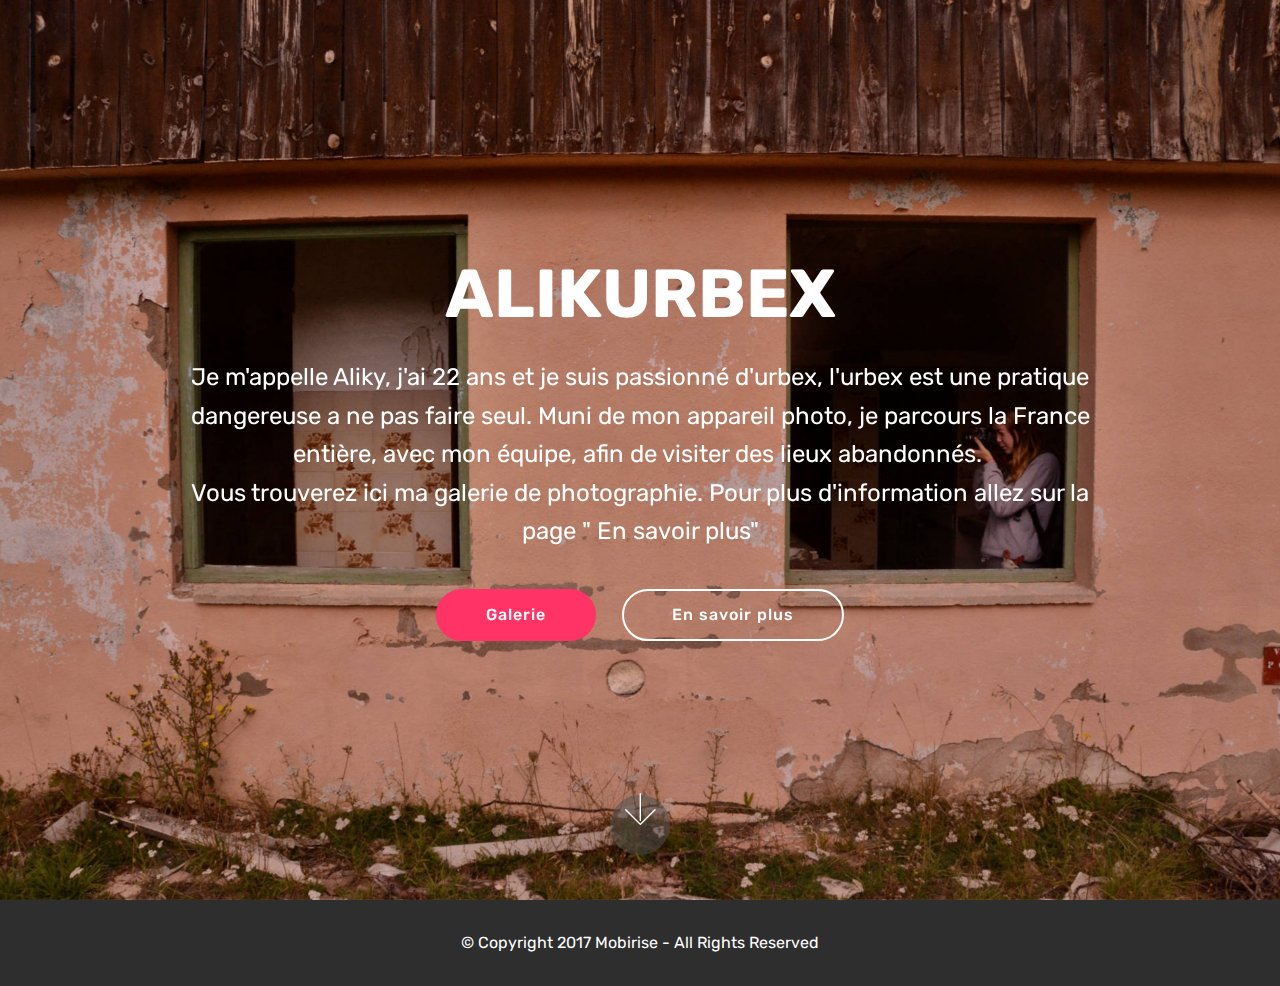
==== commit ad609e8e: "create github pages" ====
--- a/index.html
+++ b/index.html
@@ -9,6 +9,7 @@
   <link rel="shortcut icon" href="assets/images/logo4.png" type="image/x-icon">
   <meta name="description" content="">
   <title>Home</title>
+  <link rel="stylesheet" href="assets/web/assets/mobirise-icons/mobirise-icons.css">
   <link rel="stylesheet" href="assets/tether/tether.min.css">
   <link rel="stylesheet" href="assets/bootstrap/css/bootstrap.min.css">
   <link rel="stylesheet" href="assets/bootstrap/css/bootstrap-grid.min.css">
@@ -20,12 +21,55 @@
   
 </head>
 <body>
-  
+  <section class="cid-r5ZbLevp6p mbr-fullscreen mbr-parallax-background" id="header2-c">
+
+    
+
+    
+
+    <div class="container align-center">
+        <div class="row justify-content-md-center">
+            <div class="mbr-white col-md-10">
+                <h1 class="mbr-section-title mbr-bold pb-3 mbr-fonts-style display-1">
+                    ALIKURBEX</h1>
+                
+                <p class="mbr-text pb-3 mbr-fonts-style display-5">Je m'appelle Aliky, j'ai 22 ans et je suis passionné d'urbex, l'urbex est une pratique dangereuse a ne pas faire seul. Muni de mon appareil photo, je parcours la France entière, avec mon équipe, afin de visiter des lieux abandonnés.&nbsp;<br>Vous trouverez ici ma galerie de photographie. Pour plus d'information allez sur la page " En savoir plus"</p>
+                <div class="mbr-section-btn"><a class="btn btn-md btn-secondary display-4" href="https://mobirise.co">Galerie</a>
+                    <a class="btn btn-md btn-white-outline display-4" href="page1.html">En savoir plus</a></div>
+            </div>
+        </div>
+    </div>
+    <div class="mbr-arrow hidden-sm-down" aria-hidden="true">
+        <a href="#next">
+            <i class="mbri-down mbr-iconfont"></i>
+        </a>
+    </div>
+</section>
+
+<section class="engine"><a href="https://mobirise.info/g">how to build your own website</a></section><section once="" class="cid-r5ZesWDnmd" id="footer6-j">
+
+    
+
+    
+
+    <div class="container">
+        <div class="media-container-row align-center mbr-white">
+            <div class="col-12">
+                <p class="mbr-text mb-0 mbr-fonts-style display-7">
+                    © Copyright 2017 Mobirise - All Rights Reserved
+                </p>
+            </div>
+        </div>
+    </div>
+</section>
+
+
   <script src="assets/web/assets/jquery/jquery.min.js"></script>
   <script src="assets/popper/popper.min.js"></script>
   <script src="assets/tether/tether.min.js"></script>
   <script src="assets/bootstrap/js/bootstrap.min.js"></script>
   <script src="assets/smoothscroll/smooth-scroll.js"></script>
+  <script src="assets/parallax/jarallax.min.js"></script>
   <script src="assets/theme/js/script.js"></script>
   
   
--- a/assets/web/assets/mobirise-icons/mobirise-icons.css
+++ b/assets/web/assets/mobirise-icons/mobirise-icons.css
@@ -0,0 +1,476 @@
+@font-face {
+  font-family: 'MobiriseIcons';
+  src:  url('mobirise-icons.eot?spat4u');
+  src:  url('mobirise-icons.eot?spat4u#iefix') format('embedded-opentype'),
+    url('mobirise-icons.ttf?spat4u') format('truetype'),
+    url('mobirise-icons.woff?spat4u') format('woff'),
+    url('mobirise-icons.svg?spat4u#MobiriseIcons') format('svg');
+  font-weight: normal;
+  font-style: normal;
+}
+
+[class^="mbri-"], [class*=" mbri-"] {
+  /* use !important to prevent issues with browser extensions that change fonts */
+  font-family: MobiriseIcons !important;
+  speak: none;
+  font-style: normal;
+  font-weight: normal;
+  font-variant: normal;
+  text-transform: none;
+  line-height: 1;
+
+  /* Better Font Rendering =========== */
+  -webkit-font-smoothing: antialiased;
+  -moz-osx-font-smoothing: grayscale;
+}
+
+.mbri-add-submenu:before {
+  content: "\e900";
+}
+.mbri-alert:before {
+  content: "\e901";
+}
+.mbri-align-center:before {
+  content: "\e902";
+}
+.mbri-align-justify:before {
+  content: "\e903";
+}
+.mbri-align-left:before {
+  content: "\e904";
+}
+.mbri-align-right:before {
+  content: "\e905";
+}
+.mbri-android:before {
+  content: "\e906";
+}
+.mbri-apple:before {
+  content: "\e907";
+}
+.mbri-arrow-down:before {
+  content: "\e908";
+}
+.mbri-arrow-next:before {
+  content: "\e909";
+}
+.mbri-arrow-prev:before {
+  content: "\e90a";
+}
+.mbri-arrow-up:before {
+  content: "\e90b";
+}
+.mbri-bold:before {
+  content: "\e90c";
+}
+.mbri-bookmark:before {
+  content: "\e90d";
+}
+.mbri-bootstrap:before {
+  content: "\e90e";
+}
+.mbri-briefcase:before {
+  content: "\e90f";
+}
+.mbri-browse:before {
+  content: "\e910";
+}
+.mbri-bulleted-list:before {
+  content: "\e911";
+}
+.mbri-calendar:before {
+  content: "\e912";
+}
+.mbri-camera:before {
+  content: "\e913";
+}
+.mbri-cart-add:before {
+  content: "\e914";
+}
+.mbri-cart-full:before {
+  content: "\e915";
+}
+.mbri-cash:before {
+  content: "\e916";
+}
+.mbri-change-style:before {
+  content: "\e917";
+}
+.mbri-chat:before {
+  content: "\e918";
+}
+.mbri-clock:before {
+  content: "\e919";
+}
+.mbri-close:before {
+  content: "\e91a";
+}
+.mbri-cloud:before {
+  content: "\e91b";
+}
+.mbri-code:before {
+  content: "\e91c";
+}
+.mbri-contact-form:before {
+  content: "\e91d";
+}
+.mbri-credit-card:before {
+  content: "\e91e";
+}
+.mbri-cursor-click:before {
+  content: "\e91f";
+}
+.mbri-cust-feedback:before {
+  content: "\e920";
+}
+.mbri-database:before {
+  content: "\e921";
+}
+.mbri-delivery:before {
+  content: "\e922";
+}
+.mbri-desktop:before {
+  content: "\e923";
+}
+.mbri-devices:before {
+  content: "\e924";
+}
+.mbri-down:before {
+  content: "\e925";
+}
+.mbri-download:before {
+  content: "\e989";
+}
+.mbri-drag-n-drop:before {
+  content: "\e927";
+}
+.mbri-drag-n-drop2:before {
+  content: "\e928";
+}
+.mbri-edit:before {
+  content: "\e929";
+}
+.mbri-edit2:before {
+  content: "\e92a";
+}
+.mbri-error:before {
+  content: "\e92b";
+}
+.mbri-extension:before {
+  content: "\e92c";
+}
+.mbri-features:before {
+  content: "\e92d";
+}
+.mbri-file:before {
+  content: "\e92e";
+}
+.mbri-flag:before {
+  content: "\e92f";
+}
+.mbri-folder:before {
+  content: "\e930";
+}
+.mbri-gift:before {
+  content: "\e931";
+}
+.mbri-github:before {
+  content: "\e932";
+}
+.mbri-globe:before {
+  content: "\e933";
+}
+.mbri-globe-2:before {
+  content: "\e934";
+}
+.mbri-growing-chart:before {
+  content: "\e935";
+}
+.mbri-hearth:before {
+  content: "\e936";
+}
+.mbri-help:before {
+  content: "\e937";
+}
+.mbri-home:before {
+  content: "\e938";
+}
+.mbri-hot-cup:before {
+  content: "\e939";
+}
+.mbri-idea:before {
+  content: "\e93a";
+}
+.mbri-image-gallery:before {
+  content: "\e93b";
+}
+.mbri-image-slider:before {
+  content: "\e93c";
+}
+.mbri-info:before {
+  content: "\e93d";
+}
+.mbri-italic:before {
+  content: "\e93e";
+}
+.mbri-key:before {
+  content: "\e93f";
+}
+.mbri-laptop:before {
+  content: "\e940";
+}
+.mbri-layers:before {
+  content: "\e941";
+}
+.mbri-left-right:before {
+  content: "\e942";
+}
+.mbri-left:before {
+  content: "\e943";
+}
+.mbri-letter:before {
+  content: "\e944";
+}
+.mbri-like:before {
+  content: "\e945";
+}
+.mbri-link:before {
+  content: "\e946";
+}
+.mbri-lock:before {
+  content: "\e947";
+}
+.mbri-login:before {
+  content: "\e948";
+}
+.mbri-logout:before {
+  content: "\e949";
+}
+.mbri-magic-stick:before {
+  content: "\e94a";
+}
+.mbri-map-pin:before {
+  content: "\e94b";
+}
+.mbri-menu:before {
+  content: "\e94c";
+}
+.mbri-mobile:before {
+  content: "\e94d";
+}
+.mbri-mobile2:before {
+  content: "\e94e";
+}
+.mbri-mobirise:before {
+  content: "\e94f";
+}
+.mbri-more-horizontal:before {
+  content: "\e950";
+}
+.mbri-more-vertical:before {
+  content: "\e951";
+}
+.mbri-music:before {
+  content: "\e952";
+}
+.mbri-new-file:before {
+  content: "\e953";
+}
+.mbri-numbered-list:before {
+  content: "\e954";
+}
+.mbri-opened-folder:before {
+  content: "\e955";
+}
+.mbri-pages:before {
+  content: "\e956";
+}
+.mbri-paper-plane:before {
+  content: "\e957";
+}
+.mbri-paperclip:before {
+  content: "\e958";
+}
+.mbri-photo:before {
+  content: "\e959";
+}
+.mbri-photos:before {
+  content: "\e95a";
+}
+.mbri-pin:before {
+  content: "\e95b";
+}
+.mbri-play:before {
+  content: "\e95c";
+}
+.mbri-plus:before {
+  content: "\e95d";
+}
+.mbri-preview:before {
+  content: "\e95e";
+}
+.mbri-print:before {
+  content: "\e95f";
+}
+.mbri-protect:before {
+  content: "\e960";
+}
+.mbri-question:before {
+  content: "\e961";
+}
+.mbri-quote-left:before {
+  content: "\e962";
+}
+.mbri-quote-right:before {
+  content: "\e963";
+}
+.mbri-refresh:before {
+  content: "\e964";
+}
+.mbri-responsive:before {
+  content: "\e965";
+}
+.mbri-right:before {
+  content: "\e966";
+}
+.mbri-rocket:before {
+  content: "\e967";
+}
+.mbri-sad-face:before {
+  content: "\e968";
+}
+.mbri-sale:before {
+  content: "\e969";
+}
+.mbri-save:before {
+  content: "\e96a";
+}
+.mbri-search:before {
+  content: "\e96b";
+}
+.mbri-setting:before {
+  content: "\e96c";
+}
+.mbri-setting2:before {
+  content: "\e96d";
+}
+.mbri-setting3:before {
+  content: "\e96e";
+}
+.mbri-share:before {
+  content: "\e96f";
+}
+.mbri-shopping-bag:before {
+  content: "\e970";
+}
+.mbri-shopping-basket:before {
+  content: "\e971";
+}
+.mbri-shopping-cart:before {
+  content: "\e972";
+}
+.mbri-sites:before {
+  content: "\e973";
+}
+.mbri-smile-face:before {
+  content: "\e974";
+}
+.mbri-speed:before {
+  content: "\e975";
+}
+.mbri-star:before {
+  content: "\e976";
+}
+.mbri-success:before {
+  content: "\e977";
+}
+.mbri-sun:before {
+  content: "\e978";
+}
+.mbri-sun2:before {
+  content: "\e979";
+}
+.mbri-tablet:before {
+  content: "\e97a";
+}
+.mbri-tablet-vertical:before {
+  content: "\e97b";
+}
+.mbri-target:before {
+  content: "\e97c";
+}
+.mbri-timer:before {
+  content: "\e97d";
+}
+.mbri-to-ftp:before {
+  content: "\e97e";
+}
+.mbri-to-local-drive:before {
+  content: "\e97f";
+}
+.mbri-touch-swipe:before {
+  content: "\e980";
+}
+.mbri-touch:before {
+  content: "\e981";
+}
+.mbri-trash:before {
+  content: "\e982";
+}
+.mbri-underline:before {
+  content: "\e983";
+}
+.mbri-unlink:before {
+  content: "\e984";
+}
+.mbri-unlock:before {
+  content: "\e985";
+}
+.mbri-up-down:before {
+  content: "\e986";
+}
+.mbri-up:before {
+  content: "\e987";
+}
+.mbri-update:before {
+  content: "\e988";
+}
+.mbri-upload:before {
+ content: "\e926"; 
+}
+.mbri-user:before {
+  content: "\e98a";
+}
+.mbri-user2:before {
+  content: "\e98b";
+}
+.mbri-users:before {
+  content: "\e98c";
+}
+.mbri-video:before {
+  content: "\e98d";
+}
+.mbri-video-play:before {
+  content: "\e98e";
+}
+.mbri-watch:before {
+  content: "\e98f";
+}
+.mbri-website-theme:before {
+  content: "\e990";
+}
+.mbri-wifi:before {
+  content: "\e991";
+}
+.mbri-windows:before {
+  content: "\e992";
+}
+.mbri-zoom-out:before {
+  content: "\e993";
+}
+.mbri-redo:before {
+  content: "\e994";
+}
+.mbri-undo:before {
+  content: "\e995";
+}
--- a/assets/mobirise/css/mbr-additional.css
+++ b/assets/mobirise/css/mbr-additional.css
@@ -1376,3 +1376,73 @@
 .dropup .dropdown-toggle::after {
   display: none;
 }
+.cid-r5ZbLevp6p {
+  background-image: url("../../../assets/images/dsc-14-2000x1333.jpg");
+}
+.cid-r5ZesWDnmd {
+  padding-top: 30px;
+  padding-bottom: 30px;
+  background-color: #2e2e2e;
+}
+.cid-r5ZePq6FBt {
+  padding-top: 90px;
+  padding-bottom: 90px;
+  background-color: #ffffff;
+}
+.cid-r5ZePq6FBt .mbr-slider .carousel-control {
+  background: #1b1b1b;
+}
+.cid-r5ZePq6FBt .mbr-slider .carousel-control-prev {
+  left: 0;
+  margin-left: 2.5rem;
+}
+.cid-r5ZePq6FBt .mbr-slider .carousel-control-next {
+  right: 0;
+  margin-right: 2.5rem;
+}
+.cid-r5ZePq6FBt .mbr-slider .modal-body .close {
+  background: #1b1b1b;
+}
+.cid-r5ZePq6FBt .mbr-gallery-item > div::before {
+  content: '';
+  position: absolute;
+  left: 0;
+  top: 0;
+  width: 100%;
+  height: 100%;
+  background: #554346;
+  opacity: 0;
+  -webkit-transition: 0.2s opacity ease-in-out;
+  transition: 0.2s opacity ease-in-out;
+  background: linear-gradient(to left, #554346, #45505b) !important;
+}
+.cid-r5ZePq6FBt .mbr-gallery-item > div:hover .mbr-gallery-title::before {
+  background: transparent !important;
+}
+.cid-r5ZePq6FBt .mbr-gallery-item > div:hover:before {
+  opacity: 0.7 !important;
+}
+.cid-r5ZePq6FBt .mbr-gallery-title {
+  font-size: .9em;
+  position: absolute;
+  display: block;
+  width: 100%;
+  bottom: 0;
+  padding: 1rem;
+  color: #fff;
+  z-index: 2;
+}
+.cid-r5ZePq6FBt .mbr-gallery-title:before {
+  content: " ";
+  width: 100%;
+  height: 100%;
+  top: 0;
+  left: 0;
+  z-index: -1;
+  position: absolute;
+  background: #554346 !important;
+  opacity: 0.7;
+  -webkit-transition: 0.2s background ease-in-out;
+  transition: 0.2s background ease-in-out;
+  background: linear-gradient(to left, #554346, #45505b) !important;
+}
